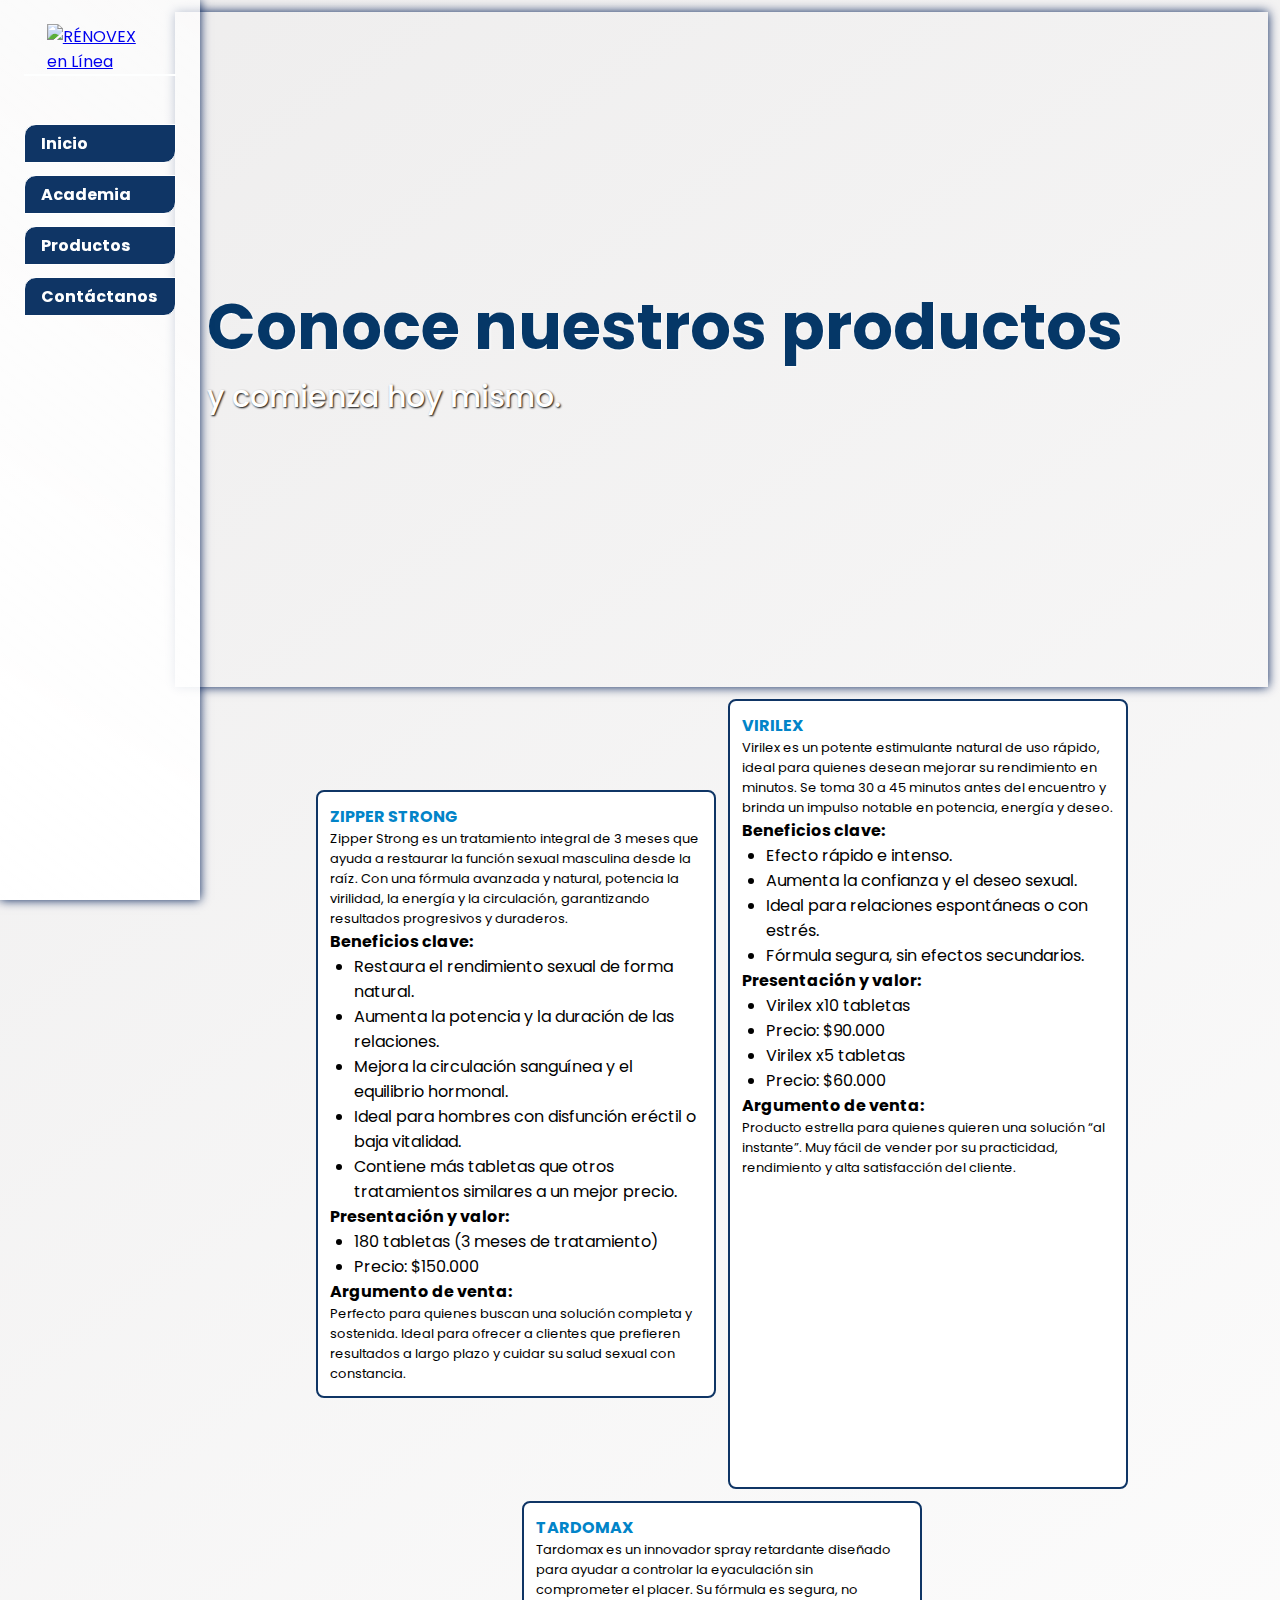
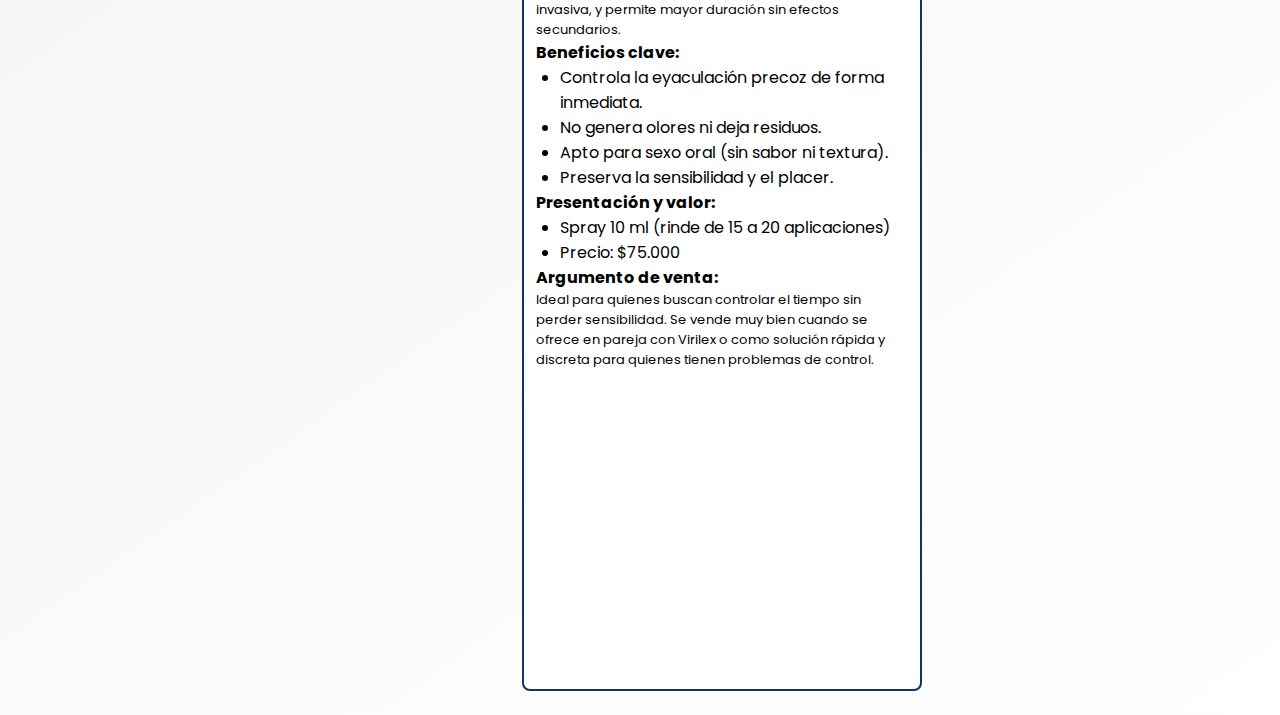
==== productos.html @ dece27b9 "Add files via upload" ====
<!DOCTYPE html>
<html lang="es">
<head>
  <meta charset="UTF-8">
  <meta name="viewport" content="width=device-width, initial-scale=1">
  <title>DÁCYON FREELANCE 2025</title>
  <link rel="stylesheet" href="style.css">
  <link rel="stylesheet" href="https://unpkg.com/aos@next/dist/aos.css" />
  <link rel="preconnect" href="https://fonts.gstatic.com" crossorigin>
  <link rel="stylesheet" href="https://cdnjs.cloudflare.com/ajax/libs/font-awesome/6.5.2/css/all.min.css">
<link href="https://fonts.googleapis.com/css2?family=Poppins:ital,wght@0,100;0,200;0,300;0,400;0,500;0,600;0,700;0,800;0,900;1,100;1,200;1,300;1,400;1,500;1,600;1,700;1,800;1,900&display=swap" rel="stylesheet">
  <meta name="google-site-verification" content="IplzOsSaUHOkXkv_p99Tx3ANX-ZgkvCsYkcfI9NiSdE" />
</head>
<body>
    <div class="menu" data-aos="fade-right" data-aos-duration="700">
        <div class="logo">
            <a href="index.html">
                <img src="https://renovexenlinea.com/wp-content/uploads/2025/04/Recurso-1mdpi.png" alt="RÉNOVEX en Línea" />
            </a>
        </div>
        <nav class="navegacion">
            <a href="index.html" data-aos="fade-up" data-aos-duration="700" data-aos-delay="300">Inicio</a>
            <a href="videos.html" data-aos="fade-up" data-aos-duration="700" data-aos-delay="400">Academia</a>
            <a href="productos.html" data-aos="fade-up" data-aos-duration="700" data-aos-delay="500">Productos</a>
            <a href="contacto.html" data-aos="fade-up" data-aos-duration="700" data-aos-delay="650">Contáctanos</a>
                
        </nav>
       
    </div>
    <div class="menu-movil"> 
        <div class="logo">
            <a href="index.html">
                <img src="https://renovexenlinea.com/wp-content/uploads/2025/04/Recurso-1mdpi.png" alt="RÉNOVEX en Línea" />
            </a>
        </div>
        <div class="hamburguesa">
            <i class="fa-solid fa-bars" onclick="desplegarMenu()" ></i>
        </div>
    
        <div class="navegacion-movil" id="navegacion-movil">
          <span style="position: absolute; top: 24px; left: 16px; color: rgb(255, 255, 255); border: 1px solid rgb(255, 255, 255); padding: 1px 7px; border-radius: 100%; font-size: 13px;" onclick="cerrarMenu()">X</span>
          <a href="index.html">Inicio</a>
          <a href="videos.html">Academia</a>
          <a href="productos.html">Productos</a>
          <a href="contacto.html">Contáctanos</a>
         
        </div>
    
    </div>
    <main>
        <header id="headerproductos">
            <h1>Conoce nuestros productos</h1>
            <p>y comienza hoy mismo.</p>
          </header>

        <div class="wrapper">
            <div class="contenedor-peque" style="min-height: 450px;" onclick="window.location.href='zipper.html'">  
                
                <img src="https://renovexenlinea.com/wp-content/uploads/2025/02/Zipper520px.png" alt="" >
               <div>
                <h3>ZIPPER STRONG</h3>
                <p>Zipper Strong es un tratamiento integral de 3 meses que ayuda a restaurar la 
                    función sexual masculina desde la raíz. Con una fórmula avanzada y natural, 
                    potencia la virilidad, la energía y la circulación, garantizando resultados 
                    progresivos y duraderos.</p>
                <h4>Beneficios clave:</h4>
                <ul>
                    <li>Restaura el rendimiento sexual de forma natural.</li>
                    <li>Aumenta la potencia y la duración de las relaciones.</li>
                    <li>Mejora la circulación sanguínea y el equilibrio hormonal.</li>
                    <li>Ideal para hombres con disfunción eréctil o baja vitalidad.</li>
                    <li>Contiene más tabletas que otros tratamientos similares a un mejor precio.</li>
                </ul>
                <h4>Presentación y valor:</h4>
                <ul>
                    <li>180 tabletas (3 meses de tratamiento)</li>
                    <li>Precio: $150.000</li>
                </ul>
                <h4>Argumento de venta:</h4>
                <p>
                    Perfecto para quienes buscan una solución completa y sostenida. 
                    Ideal para ofrecer a clientes que prefieren resultados a largo plazo y 
                    cuidar su salud sexual con constancia.
                </p>
               </div>
                
              </div>
              
              <div class="contenedor-peque" style="min-height: 790px;">
                
                <img src="https://renovexenlinea.com/wp-content/uploads/2025/02/Virilex520px.png" alt="" >
                <div>
                    <h3>VIRILEX</h3>
                    <p>Virilex es un potente estimulante natural de uso rápido, ideal para quienes 
                        desean mejorar su rendimiento en minutos. Se toma 30 a 45 minutos antes del 
                        encuentro y brinda un impulso notable en potencia, energía y deseo.</p>
                    <h4>Beneficios clave:</h4>
                    <ul>
                        <li>Efecto rápido e intenso.</li>
                        <li>Aumenta la confianza y el deseo sexual.</li>
                        <li>Ideal para relaciones espontáneas o con estrés.</li>
                        <li>Fórmula segura, sin efectos secundarios.</li>
                        
                    </ul>
                    <h4>Presentación y valor:</h4>
                    <ul>
                        <li>Virilex x10 tabletas</li>
                        <li>Precio: $90.000</li>
                        <li>Virilex x5 tabletas</li>
                        <li>Precio: $60.000</li>
                    </ul>
                    <h4>Argumento de venta:</h4>
                    <p>
                        Producto estrella para quienes quieren una solución “al instante”. 
                        Muy fácil de vender por su practicidad, rendimiento y alta satisfacción del cliente.
                    </p>
                </div>
                
              </div>
              
              <div class="contenedor-peque" style="min-height: 790px;">
                
                <img src="https://www.vitalysenlinea.com/wp-content/uploads/2024/11/tardomax.jpg" alt="" >
                <div>
                    <h3>TARDOMAX</h3>
                    <p>Tardomax es un innovador spray retardante diseñado para ayudar a 
                        controlar la eyaculación sin comprometer el placer. Su fórmula es segura, 
                        no invasiva, y permite mayor duración sin efectos secundarios.</p>
                    <h4>Beneficios clave:</h4>
                    <ul>
                        <li>Controla la eyaculación precoz de forma inmediata.</li>
                        <li>No genera olores ni deja residuos.</li>
                        <li>Apto para sexo oral (sin sabor ni textura).</li>
                        <li>Preserva la sensibilidad y el placer.</li>
                        
                    </ul>
                    <h4>Presentación y valor:</h4>
                    <ul>
                        <li>Spray 10 ml (rinde de 15 a 20 aplicaciones)</li>
                        <li>Precio: $75.000</li>

                    </ul>
                    <h4>Argumento de venta:</h4>
                    <p>
                        Ideal para quienes buscan controlar el tiempo sin perder sensibilidad. 
                        Se vende muy bien cuando se ofrece en pareja con Virilex o como solución 
                        rápida y discreta para quienes tienen problemas de control.
                    </p>
                </div>
                
              </div>
              
              
        </div>
    </main>

    <script src="https://unpkg.com/aos@next/dist/aos.js"></script>
<script>
  AOS.init({ once: true });
</script>
<script>
    function desplegarMenu(){
  document.getElementById('navegacion-movil').style.right='0px';
  document.getElementById('navegacion-movil').style.opacity='1';
}

function cerrarMenu(){
  document.getElementById('navegacion-movil').style.right='-50%';
  document.getElementById('navegacion-movil').style.opacity='0';
}

</script>
</body>
</html>
---- style.css ----
*{
    box-sizing: border-box;
    margin: 0px;
    padding: 0px;
    font-family: 'Poppins';
}

body{
    width: 100%;
    display: flex;
    flex-wrap: wrap;
    justify-content: right;
    padding: 12px;
    background: linear-gradient(145deg, #eeeded, #ffffff);
    position: relative;
}

header{
    width: 100%;
    min-height: 75vh;
    display: flex;
    justify-content: center;
    align-items: flex-start;
    flex-direction: column;
    padding: 16px;
    position: relative;
    box-shadow: 0px 0px 10px rgba(2, 30, 87, 0.986);
    overflow: hidden;
    background-image: url('https://renovexenlinea.com/wp-content/uploads/2025/04/confidence-space-businesswoman-portrait-laptop-consulting-online-research-policy-review-happy-lawyer-legal-advisor-technology-case-schedule-email-attorney-advice-scaled-e1744383117552.jpg');
    background-size: cover;
    background-position: right;
    background-attachment: fixed;
    background-repeat: no-repeat;


    p{
        color: white;
        font-family: "Poppins", sans-serif;
        font-weight: 500;
        font-style: normal;
        font-size: 30px;
        margin-left: 16px;
        text-shadow: 1px 1px 2px rgba(0, 0, 0, 0.986);
    }

    h1{
        font-family: "Poppins", sans-serif;
        font-weight: 700;
        font-style: normal;
        font-size: 64px;
        margin-left: 16px;
        color: #053767;
        text-shadow: 1px 1px 2px rgba(255, 255, 255, 0.986);
    }
}

.menu{
    width: 12%;
    min-width: 200px;
    min-height: 100vh;
    display: flex;
    flex-direction: column;
    justify-content: left;
    align-items: flex-start;
    padding: 24px;
    flex-wrap: wrap;
    gap: 12px;
    position: fixed;
    overflow: hidden;
    top: 0px;
    left: 0px;
    z-index: 12;
    background: linear-gradient(35deg, #ffffff, #ffffffb6);
    box-shadow: 0px 0px 10px rgba(2, 30, 87, 0.986);

}

main{
    width: 87%;
    min-width: 380px;
}

.logo{
    width: 100%;
    display: flex;
    justify-content: center;
    border-bottom: #feffff solid 2px;

     a{
        width: 70%;

        img{
            width: 100%;
            height: auto;

            &:hover{
                transform: scale(.99);
            }
        }
     }
}


.menu-movil{
    display: none;
    width: 100%;
    justify-content: flex-end;
    align-items: center;
    padding: 12px 24px;
    flex-wrap: wrap;
    gap: 12px;
    position: fixed;
    overflow: hidden;
    top: 0px;
    z-index: 12;
    background-color: white;
    box-shadow: 0px 0px 10px rgba(2, 30, 87, 0.986);
}

.navegacion-movil{
    position: fixed;
    z-index: 5000;
    width: 55%;
    padding: 6px;
    min-height: 95vh;
    top: 82px;
    right: -250px;
    display: flex;
    opacity: 0;
    flex-wrap: wrap;
    flex-direction: column;
    align-items: flex-end;
    justify-content: center;
    gap: 16px;
    background: linear-gradient(170deg, #0283c8d7, #04548ddc);
    transition: .7s;
    a{
        text-decoration: none;
        padding: 6px 16px;
        border: solid 1px white;
        color: white;
        font-weight: 700;
        cursor: pointer;
        border-bottom-right-radius: 12px;
        border-top-left-radius: 12px;
        background: linear-gradient(170deg, #0283c8fc, #04548df7);
        width: 83%;
        text-align: center;
            transition: all .3s ease-in-out;

        &:hover{
            transform: scale(.99);
            box-shadow: 2px 1px 6px rgba(2, 30, 87, 0.986);
        }
    }

    .boton-cta{
        position: relative;
        bottom: 4px;
        border: 4px #fff double;
        box-shadow: none;
    }
}

.hamburguesa{
    i{
        font-size: 2rem;
        color: #0284c8;
        cursor: pointer;
        transition: all .3s ease-in-out;

        &:hover{
            transform: scale(.99);
        }
    }
}

.navegacion{
    display: flex;
    flex-wrap: wrap;
    flex-direction: column;
    gap: 12px;
    z-index: 10;
    margin-top: 36px;
    width: 100%;
    a{
        text-decoration: none;
        padding: 6px 16px;
        border: solid 1px white;
        color: white;
        font-weight: 700;
        cursor: pointer;
        border-bottom-right-radius: 12px;
        border-top-left-radius: 12px;
        background: linear-gradient(4deg, #0f3565, #0f3565);
           
            transition: all .3s ease-in-out;

        &:hover{
            transform: scale(.99);
            box-shadow: 2px 1px 6px rgba(2, 30, 87, 0.986);
        }
    }
}

.wrapper{
    width: 100%;
    display: flex;
    flex-wrap: wrap;
    max-width: 1200px;
    justify-content: center;
    align-items: center;
    gap: 16px;
    padding: 12px;
}

video{
    max-width: 500px;
    width: 100%;
    position: relative;
    z-index: 6;
    border-radius: 32px;
}

.video{
    width: 100%;
    max-width: 1400px;
    position: relative;
    display: flex;
    justify-content: center;
    align-items: center;
    padding: 16px;
    flex-wrap: wrap;
    overflow: hidden;
    border: #0284c8 solid 2px;
    margin-bottom: 24px;
    border-top-right-radius: 64px;
    border-top-left-radius: 12px;
    border-bottom-right-radius: 12px;
    border-bottom-left-radius: 64px;
    background-image: url('https://renovexenlinea.com/wp-content/uploads/2025/03/abstract-blur-beautiful-luxury-hospital-clinic-interior-background-scaled.jpg');
    background-size: cover;
    background-position: center;
    background-attachment: fixed;
  

    h2{
        font-size: 1.7rem;
        color: #feffff;
        margin-bottom: 12px;
        margin-top: 24px;
        margin-bottom: 24px;
        text-align: center;
        border-top-right-radius: 64px;
        border-top-left-radius: 12px;
        border-bottom-right-radius: 12px;
        border-bottom-left-radius: 64px;
        background-color: #0284c8;
        padding: 24px;
        position: relative;
        top: 0px;
        right: 16%;
        z-index: 6;
    }

    .wrapper{
        gap: 32px;

        .imagensolo-pc{
            width: 20%;
            min-width: 280px;
            margin-bottom: -30px;
        }
    }
}

.video-item{
    background: linear-gradient(170deg, #0284c8, #04548d);
    display: flex;
    justify-content: center;
    align-items: center;
    padding: 16px;
    flex-wrap: wrap;
    background-color: #ffffff;
    box-shadow: 0px 0px 10px rgba(2, 30, 87, 0.986);
    position: relative;
    z-index: 5;
    overflow: hidden;
    border-top-right-radius: 64px;
    border-top-left-radius: 12px;
    border-bottom-right-radius: 64px;
    border-bottom-left-radius: 12px;
}

.video-item2{
    background: linear-gradient(170deg, #0284c8, #04548d);
    display: flex;
    justify-content: center;
    align-items: center;
    padding: 16px;
    flex-wrap: wrap;
    background-color: #ffffff;
    box-shadow: 0px 0px 10px rgba(2, 30, 87, 0.986);
    position: relative;
    z-index: 5;
    overflow: hidden;
    border-top-right-radius: 12px;
    border-top-left-radius: 64px;
    border-bottom-right-radius: 12px;
    border-bottom-left-radius: 64px;
}

.video-item3{
    display: flex;
    justify-content: center;
    align-items: center;
    padding: 16px;
    flex-wrap: wrap;
    position: relative;
    z-index: 5;
    overflow: hidden;
    border: 1px solid #57ade9;
    border-radius: 32px;
    transition: all .3s ease-in-out;


    &:hover{
        box-shadow: 0px 0px 10px rgba(2, 30, 87, 0.986);
        transition: all .3s ease-in-out;
        transform: scale(1.01);
    }
}

section{
    width: 100%;
    padding: 12px;
    display: flex;
    flex-wrap: wrap;
    justify-content: center;
    align-items: center;
}


.wrapper{
    width: 100%;
    max-width: 1400px;
    display: flex;
    justify-content: center;
    align-items: center;
    padding: 12px;
    flex-wrap: wrap;
    gap: 12px;
}

.contenido-body {
    width: 40%;
    min-width: 380px;
    display: flex;
    flex-direction: column;
    justify-content: center;
    align-items: flex-start;
    padding: 26px;
}

.imagen-body {
    width: 40%;
    display: flex;
    justify-content: center;
    align-items: center;
    padding: 12px;
}


.boton-cta{
    margin-top: 16px;
    text-decoration: none;
        padding: 6px 16px;
        border: solid 2px white;
        color: white;
        font-weight: 700;
        cursor: pointer;
        border-bottom-right-radius: 12px;
        border-top-left-radius: 12px;
        background: linear-gradient(170deg, #0283c8fc, #04548df7);
        transition: all .3s ease-in-out;
}

.boton-cta:hover{
    transform: scale(.99);
    box-shadow: 2px 1px 6px rgba(2, 30, 87, 0.986);
    transition: all 0.3s ease-in-out;
}

.texto-header{
    width: 40%;
    min-width: 380px;
    display: flex;
    flex-direction: column;
    justify-content: center;
    align-items: flex-start;
    position: relative;
    bottom: 50px;
    padding: 12px;
    -webkit-animation: slide-in-fwd-center 0.7s cubic-bezier(0.250, 0.460, 0.450, 0.940) 1.7s both;
	        animation: slide-in-fwd-center 0.7s cubic-bezier(0.250, 0.460, 0.450, 0.940) 1.7s both;

    h1{
        font-size: 2rem;
        font-weight: 700;
        color: #ffffff;
        text-shadow: 1px 1px 2px rgba(2, 30, 87, 0.986);
    }
}

.imagen-header{
    width: 35%;
    display: flex;
    justify-content: center;
    align-items: center;
    padding: 12px;

    img{
        max-width: 300px;
        width: 17%;
        height: auto;
        border-radius: 8px;
        position: absolute;
        bottom: -12px;
        filter: drop-shadow(0px 0px 10px rgba(2, 30, 87, 0.986));
        z-index: 2;
        -webkit-animation: slide-in-bottom 1..3s cubic-bezier(0.250, 0.460, 0.450, 0.940) .7s both;
        animation: slide-in-bottom 1.3s cubic-bezier(0.250, 0.460, 0.450, 0.940)  .7s both;
    }
}

.formulario{
    width: 250px;
    display: flex;
    flex-direction: column;
    justify-content: center;
    align-items: center;
    padding: 12px;
    flex-wrap: wrap;
    border: 2px solid #ffffff;
    border-radius: 14px 14px 1px 14px;
    align-content: flex-start;
    position: relative;
    min-height: 240px;
    overflow: hidden;

    h2{
        text-align: left;
        width: 100%;
        padding: 16px;
    }

     form{
        display: flex;
        flex-wrap: wrap;
        justify-content: center;
        align-items: flex-start;
        flex-direction: column;
        gap: 12px;
        width: 95%;
     }

    .submit{
        margin-top: 16px;
    text-decoration: none;
    padding: 6px 16px;
    border: solid 2px white;
    color: white;
    font-weight: 700;
    cursor: pointer;
    border-bottom-right-radius: 12px;
    border-top-left-radius: 12px;
    background: linear-gradient(170deg, #0283c8fc, #04548df7);

    transition: all .3s ease-in-out;
    }    

}

footer{
    width: 100%;
    display: flex;
    flex-wrap: wrap;
    align-content: center;
    justify-content: center;
    align-items: center;
    background: linear-gradient(170deg, #0284c8, #04548d);
    color: white;
    padding: 16px;
    border-radius: 36px 36px 0px 0px;
    margin-top: 24px;
    text-align: center;
}

#headervideos{
    background-image: url(https://renovexenlinea.com/wp-content/uploads/2025/04/614.jpg);


    h1{
        font-size: 41px;
    }
}


.contenedor-peque{
    width: 100%;
    max-width: 400px;
    min-width: 165px;
    display: flex;
    justify-content: center;
    align-items: flex-start;
    align-content: flex-start;
    padding: 12px;
    flex-wrap: wrap;
    border: #0f3565 solid 2px;
    border-radius: 8px;
    min-height: 350px;
    position: relative;
    background-color: white;
    &:hover{
        box-shadow: 0px 0px 10px rgba(2, 30, 87, 0.986);
        transition: all .3s ease-in-out;
        transform: scale(1.01);
    }

    img{
        width: 50%;
        height: auto;
        

    }

    li{
        margin-left: 24px;
    }

    h3{
        text-align: left;
        font-size: 1rem;
        color: #0284c8;
    }

    h4{
        font-size: 1rem;
    }


    p{
        font-size: 13px;
        font-weight: 400;
    }

    a{
        text-decoration: none;
        padding: 6px 16px;
        border: solid 1px white;
        color: white;
        font-weight: 700;
        cursor: pointer;
        border-bottom-right-radius: 12px;
        border-top-left-radius: 12px;
        background: linear-gradient(4deg, #0f3565, #0f3565);
        width: 83%;
        text-align: center;
        position: absolute;
        bottom: 6px;
            transition: all .3s ease-in-out;
        &:hover{
            transform: scale(.99);
            box-shadow: 2px 1px 6px rgba(2, 30, 87, 0.986);
        }
    }
}

@media screen and (max-width: 797px){
   
    body{
        justify-content: center;
    }

    main{
        width: 100%;
    }

    #headervideos{
        background-image: url(https://renovexenlinea.com/wp-content/uploads/2025/04/614.jpg);
        background-position: -623px -44px;
    }

    .contenido-body{
        width: 100%;
    }

    .imagen-body{
        width: 100%;
    }
   
    p{
        font-size: 1rem;
    }

    .menu-movil{
        display: flex;
        padding: 24px;
    }

    .menu{
        display: none;
    }
    .logo{
        width: 75px;
        position: absolute;
        left: 5%;
         a{
            width: 120px;

            img{
                width: 100%;
                height: auto;

                &:hover{
                    transform: scale(.99);
                }
            }
         }
    }

    header{
        min-height: 75vh;
        width: 100%;
        background-position: -650px;

        .wrapper{
            justify-content: left;
        }

        h1{
            font-size: 1.6rem;
        }

        p{
            font-size: 1rem;
            max-width: 60vw;
        }
    }

    section{
        padding: 6px;
    }


    .wrapper{
        padding: 2px;
    }

    .formulario{
        width: 360px;
    }

    .espacioarriba{
        margin-top: 80px;
        margin-bottom: 24px;
        text-align: center;
    }


}
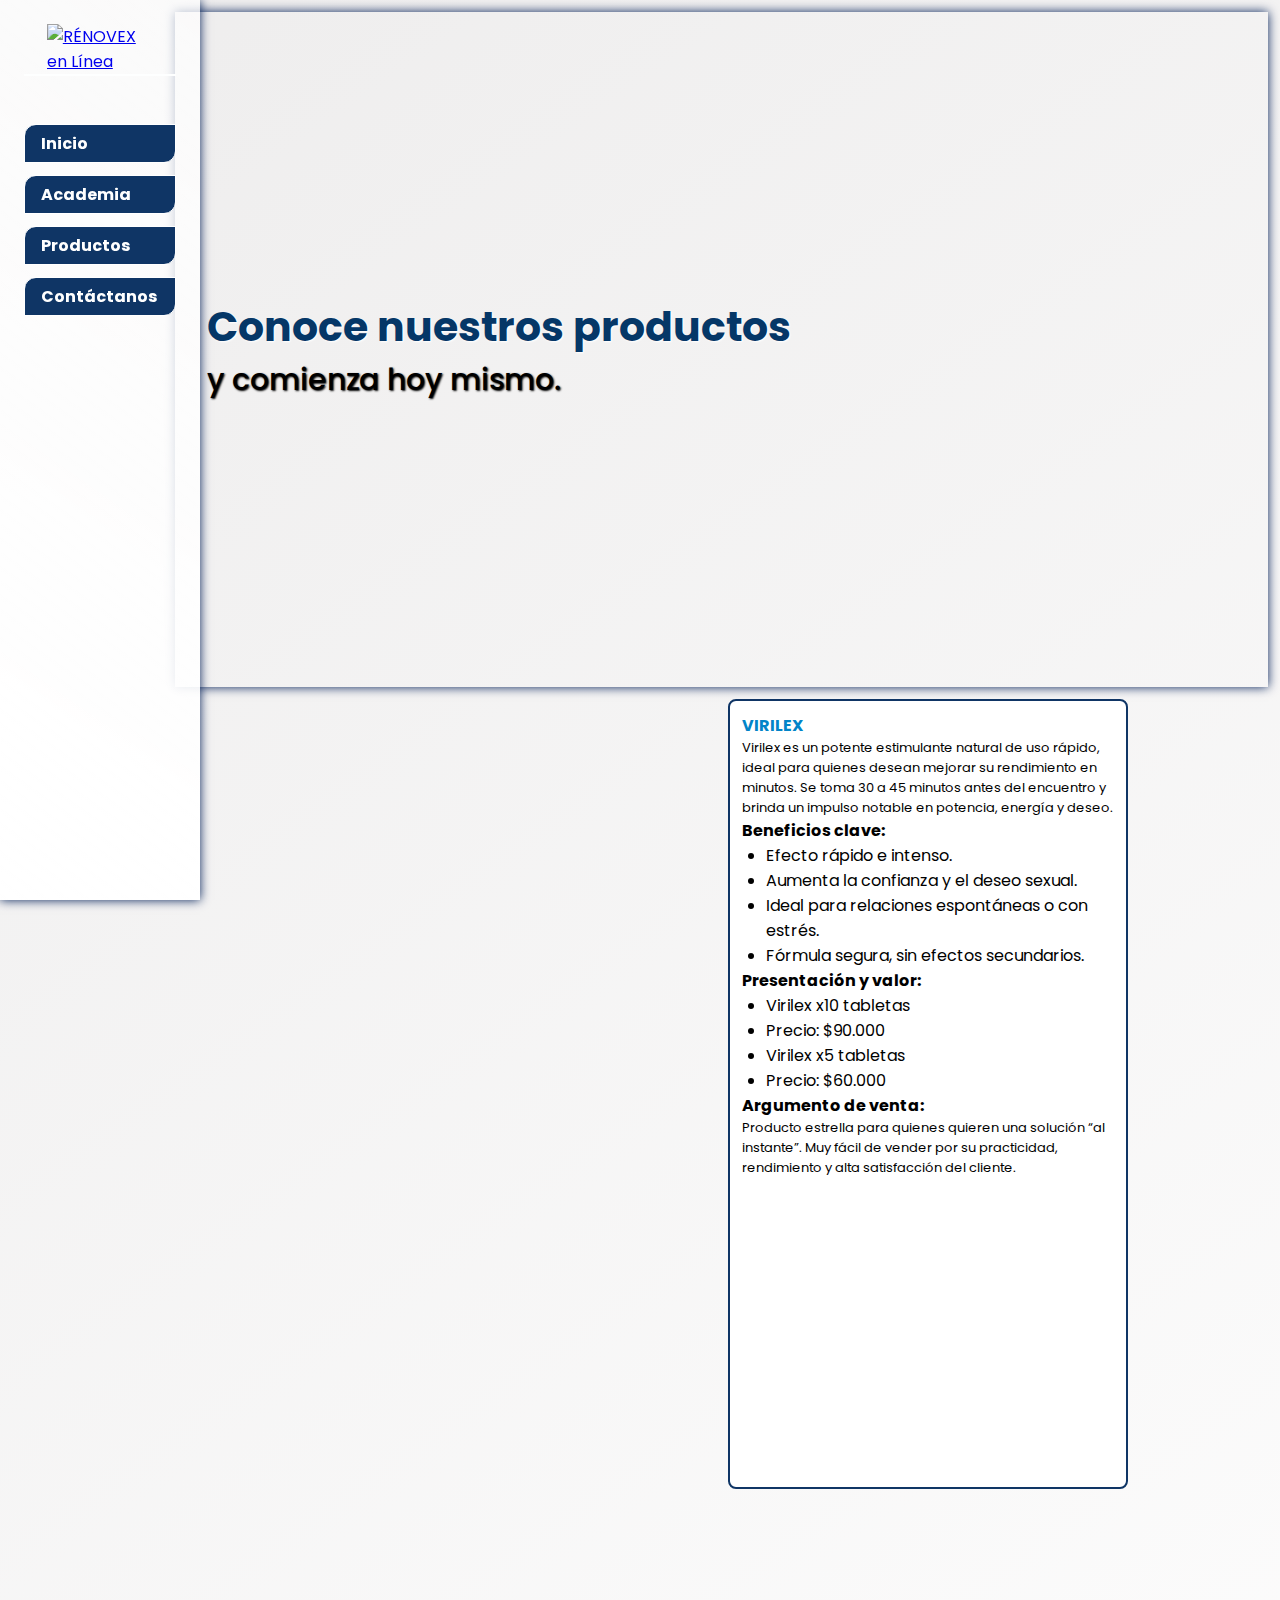
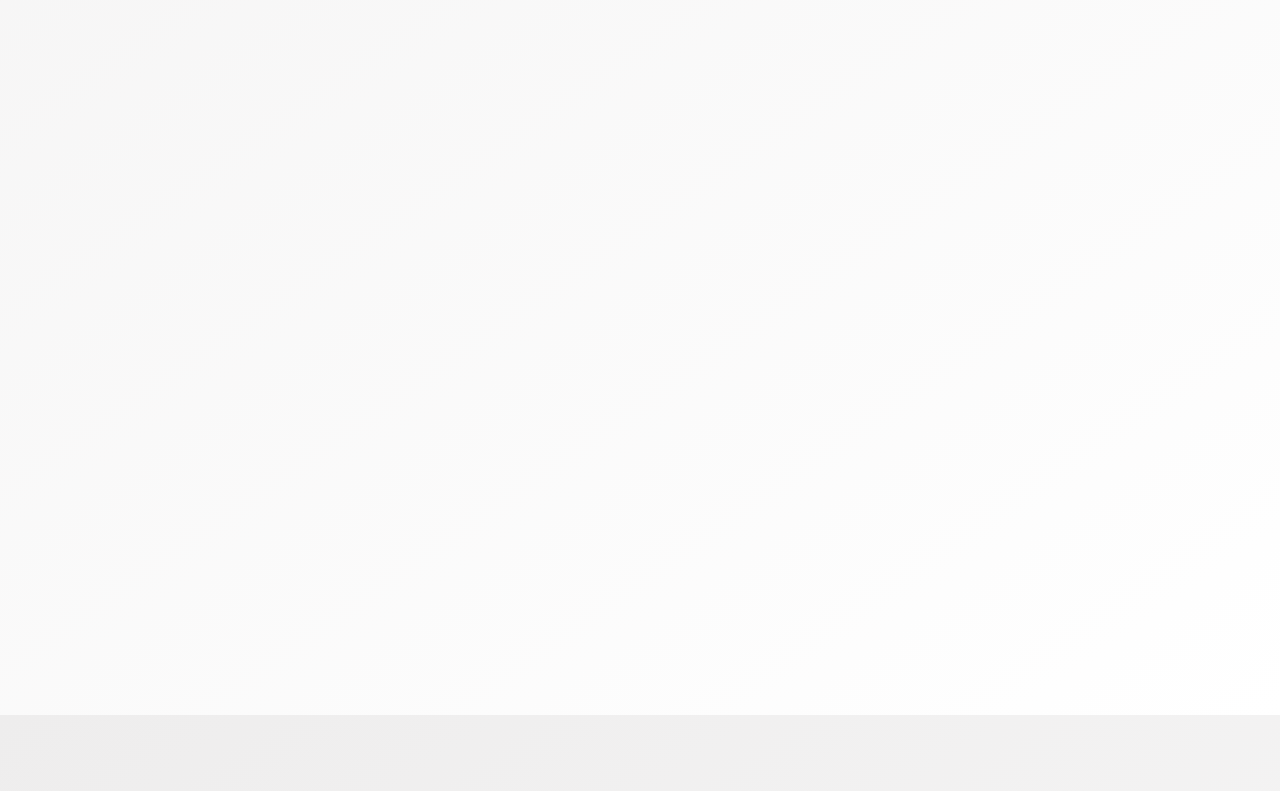
==== commit 9f453ab0: "Update productos.html" ====
--- a/productos.html
+++ b/productos.html
@@ -54,7 +54,7 @@
           </header>
 
         <div class="wrapper">
-            <div class="contenedor-peque" style="min-height: 450px;" onclick="window.location.href='zipper.html'">  
+            <div class="contenedor-peque" style="min-height: 450px;" onclick="window.location.href='zipper.html'" data-aos="fade-up" data-aos-duration="700"  data-aos-delay="650">  
                 
                 <img src="https://renovexenlinea.com/wp-content/uploads/2025/02/Zipper520px.png" alt="" >
                <div>
@@ -86,7 +86,7 @@
                 
               </div>
               
-              <div class="contenedor-peque" style="min-height: 790px;">
+              <div class="contenedor-peque" style="min-height: 790px;" data-aos="fade-up" data-aos-duration="700"  data-aos-delay="750">
                 
                 <img src="https://renovexenlinea.com/wp-content/uploads/2025/02/Virilex520px.png" alt="" >
                 <div>
@@ -118,7 +118,7 @@
                 
               </div>
               
-              <div class="contenedor-peque" style="min-height: 790px;">
+              <div class="contenedor-peque" style="min-height: 790px;" data-aos="fade-up" data-aos-duration="700"  data-aos-delay="800">
                 
                 <img src="https://www.vitalysenlinea.com/wp-content/uploads/2024/11/tardomax.jpg" alt="" >
                 <div>
@@ -171,4 +171,4 @@
 
 </script>
 </body>
-</html>+</html>
--- a/style.css
+++ b/style.css
@@ -502,6 +502,17 @@
 
     h1{
         font-size: 41px;
+    }
+}
+
+#headerproductos{
+    background-image: url(https://renovexenlinea.com/wp-content/uploads/2025/04/2212.jpg);
+    h1{
+        font-size: 41px;
+    }
+
+    p{
+        color: black;
     }
 }
 
@@ -591,6 +602,8 @@
         background-position: -623px -44px;
     }
 
+    
+
     .contenido-body{
         width: 100%;
     }
